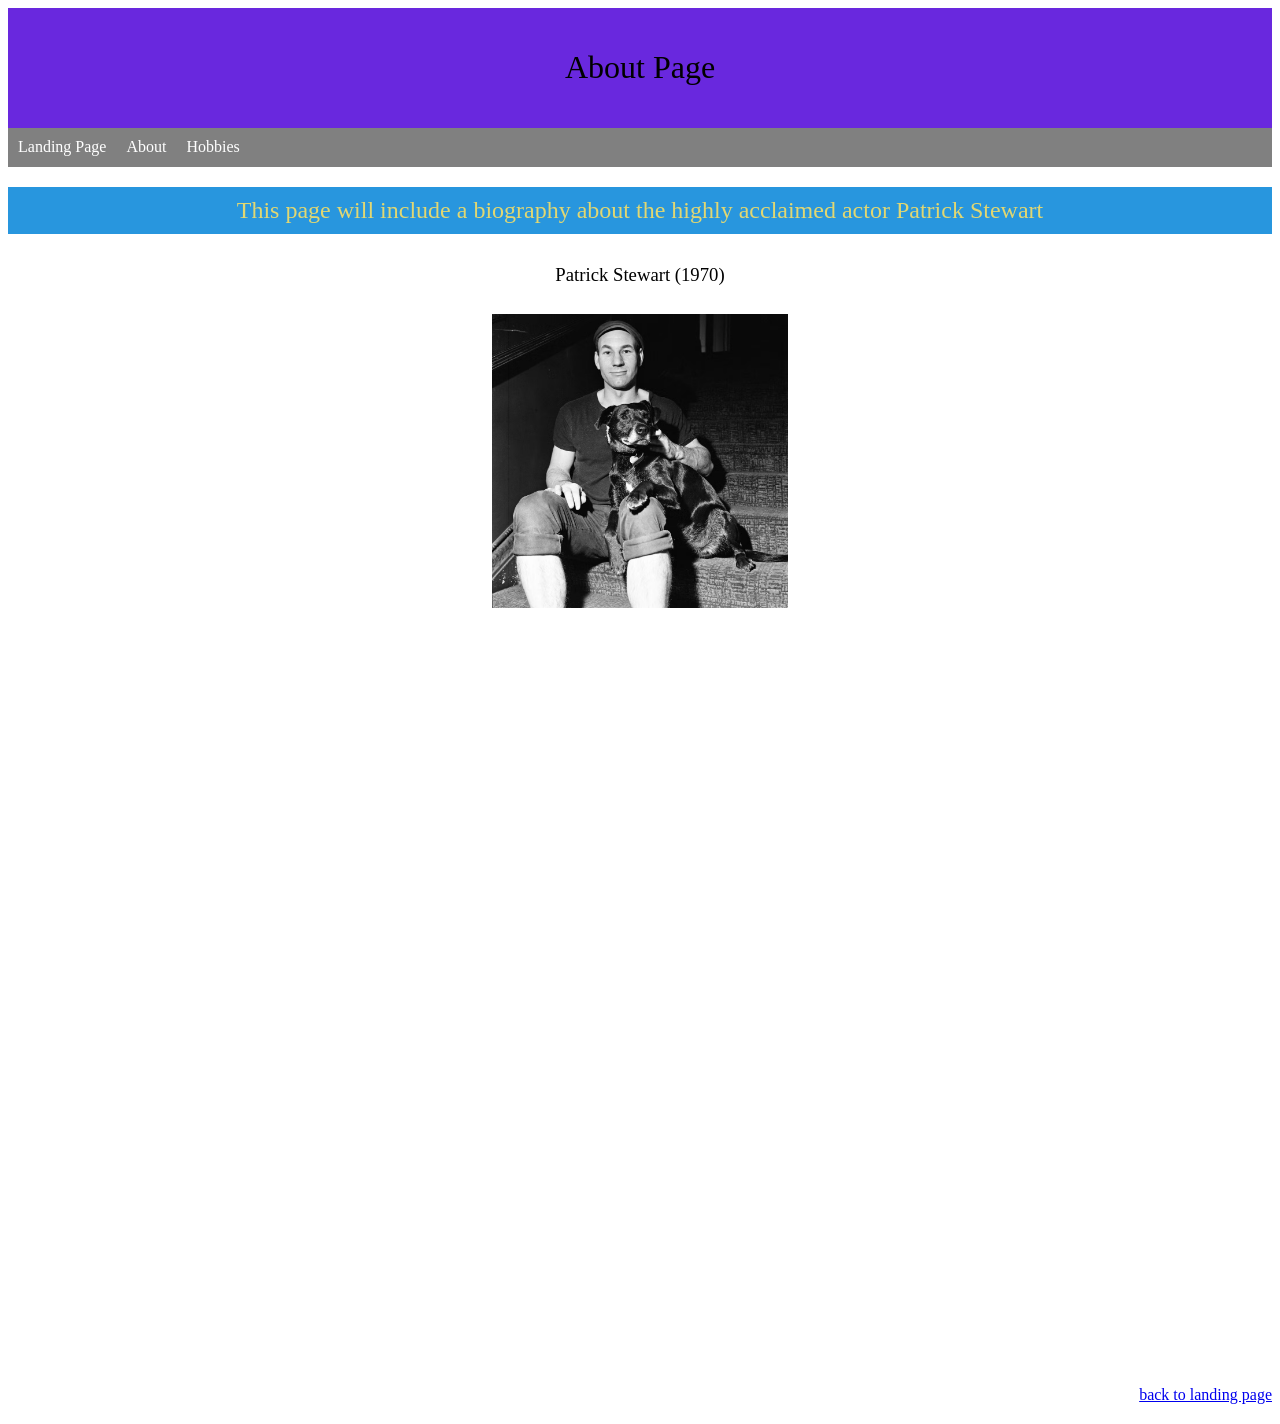
==== about.html @ 01951b3b "Pushing 02/15/26" ====
<!DOCTYPE html>
<!--Colton Stone, bioSite assignment-->
<html lang="en">
<head>
    <title>bioSite</title>
    <meta name="charset" content="UTF-8">
    <meta name="author" content="Colton Stone">
    <meta name="description" content="About Page">
    <meta name="keywords" content="HTML, CSS">
    <meta name="viewport" content="width=device-width, initial-scale=1.0">
    <link rel="stylesheet" href="bioSite.css">
</head>

<body>

<header>
    <h1>About Page</h1>
</header>

<div id="navbar">
    <a href=index.html>Landing Page</a>
    <a href=#>About</a>
    <a href=hobbies.html>Hobbies</a>
</div>


<div id="container">
    <h2>This page will include a biography about the highly acclaimed actor Patrick Stewart</h2>
    <div id="images">
        <div><h3>Patrick Stewart (1970)</h3>
            <figure><img src="images/Patrick%20Stewart%20Young.avif" style="width:25%" alt="">
                <figcaption></figcaption>
            </figure>
        </div>
        </div>
</div>

    <footer>
    <div class="landing_page">
        <a href="https://isa99sv.github.io/csd-340/">back to landing page</a>
    </div>
</footer>

</body>

</html>
---- bioSite.css ----
header {
background-color: #6928DE;
color: black;
text-align: center;
padding: 10px;
font-weight: 500;
}

h1 {
font-weight: 500;
text-align: center;
padding: 10px;
}

h2 {
background-color: #2896DE;
color: #E1D772;
font-weight: 250;
text-align: center;
padding: 10px;
}

h3 {
font-weight: 200;
padding: 10px;
text-align: center;
color:black;
}

figure {
text-align: center;
}

#container {
text-align: center;
font-weight: 200;
}

.container-links {
font-weight: 200;
}



#navbar {
overflow: hidden;
background-color: grey;
border-bottom: 1px solid grey;
}

#navbar a {
float: left;
display: block;
color: white;
text-align: center;
padding: 10px 10px;
text-decoration: none;
}

#navbar a:hover {
background-color: purple;
color: pink;
}


.landing_page {
float: right;
margin-top: 60%;
margin-bottom: 20px;
}
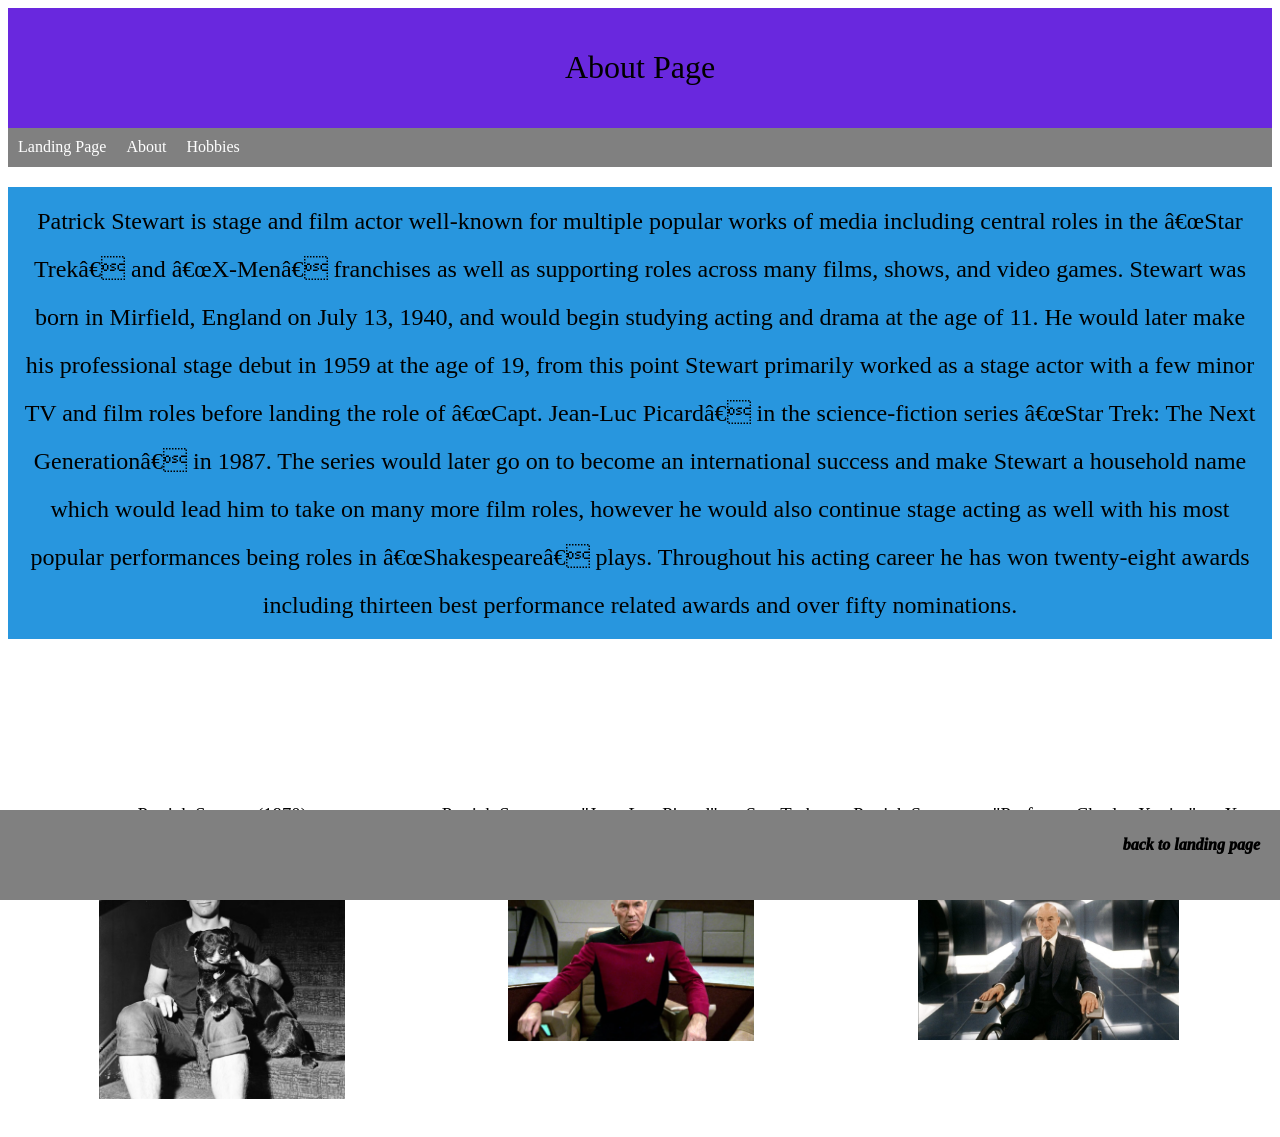
==== commit 29da8ccb: "Pushing 02/22/26" ====
--- a/about.html
+++ b/about.html
@@ -25,20 +25,38 @@
 
 
 <div id="container">
-    <h2>This page will include a biography about the highly acclaimed actor Patrick Stewart</h2>
+    <h2>Patrick Stewart is stage and film actor well-known for multiple popular works of media including central roles in the “Star Trek”
+        and “X-Men” franchises as well as supporting roles across many films, shows, and video games. Stewart was born in
+        Mirfield, England on July 13, 1940, and would begin studying acting and drama at the age of 11. He would later make his professional stage debut in 1959 at the age of 19,
+        from this point Stewart primarily worked as a stage actor with a few minor TV and film roles before
+        landing the role of “Capt. Jean-Luc Picard” in the science-fiction series “Star Trek: The Next Generation” in 1987.
+        The series would later go on to become an international success and make Stewart a household name which would lead him to take on many more film roles,
+        however he would also continue stage acting as well with his most popular performances being roles in “Shakespeare” plays.
+        Throughout his acting career he has won twenty-eight awards including thirteen best performance related awards and over fifty nominations.</h2>
+
     <div id="images">
         <div><h3>Patrick Stewart (1970)</h3>
-            <figure><img src="images/Patrick%20Stewart%20Young.avif" style="width:25%" alt="">
+            <figure><img src="images/PS1.jpg" style="width:75%" alt="">
                 <figcaption></figcaption>
+            </figure>
+            </div>
+
+            <div><h3>Patrick Stewart as "Jean-Luc Picard" on Star Trek: TNG</h3>
+            <figure><img src="images/PS_Star.jpg" style="width:75%" alt="">
+                <figcaption></figcaption>
+                </figure>
+            </div>
+
+                <div><h3>Patrick Stewart as "Professor Charles Xavier" on X-Men (2000)</h3>
+                <figure><img src="images/PS_Xmen.jpg" style="width:75%" alt="">
+                    <figcaption></figcaption>
             </figure>
         </div>
         </div>
 </div>
 
     <footer>
-    <div class="landing_page">
-        <a href="https://isa99sv.github.io/csd-340/">back to landing page</a>
-    </div>
+        <p><a href="https://isa99sv.github.io/csd-340/">back to landing page</a></p>
 </footer>
 
 </body>
--- a/bioSite.css
+++ b/bioSite.css
@@ -14,10 +14,11 @@
 
 h2 {
 background-color: #2896DE;
-color: #E1D772;
+color: black;
 font-weight: 250;
 text-align: center;
 padding: 10px;
+line-height: 2.0;
 }
 
 h3 {
@@ -36,11 +37,10 @@
 font-weight: 200;
 }
 
+
 .container-links {
 font-weight: 200;
 }
-
-
 
 #navbar {
 overflow: hidden;
@@ -62,10 +62,65 @@
 color: pink;
 }
 
-
-.landing_page {
-float: right;
-margin-top: 60%;
-margin-bottom: 20px;
+#images {
+display: grid;
+grid-template-columns: auto auto auto;
+margin-top: 10%;
+text-align: center;
+padding: 10px;
 }
 
+figure {
+text-align: center;
+}
+
+footer {
+position: fixed;
+bottom: 0;
+left: 0;
+background-color: grey;
+box-sizing: border-box;
+width: 100%;
+height: 10%;
+padding: 10px;
+}
+
+footer p {
+color: black;
+font-weight: 1000;
+float: right;
+padding-right: 10px;
+font-style: italic;
+}
+
+#source-pages {
+color: black;
+font-weight: 1000;
+float: left;
+padding-right: 10px;
+font-size: 10px;
+font-style: italic;
+}
+
+#source-pages p {
+color: black;
+font-weight: 1000;
+float: left;
+padding-right: 10px;
+font-size: 10px;
+font-style: italic;
+}
+
+footer a {
+text-decoration: none;
+color: black;
+float: right;
+}
+
+footer a:hover {
+text-decoration: underline;
+color: #B900E0;
+}
+
+
+
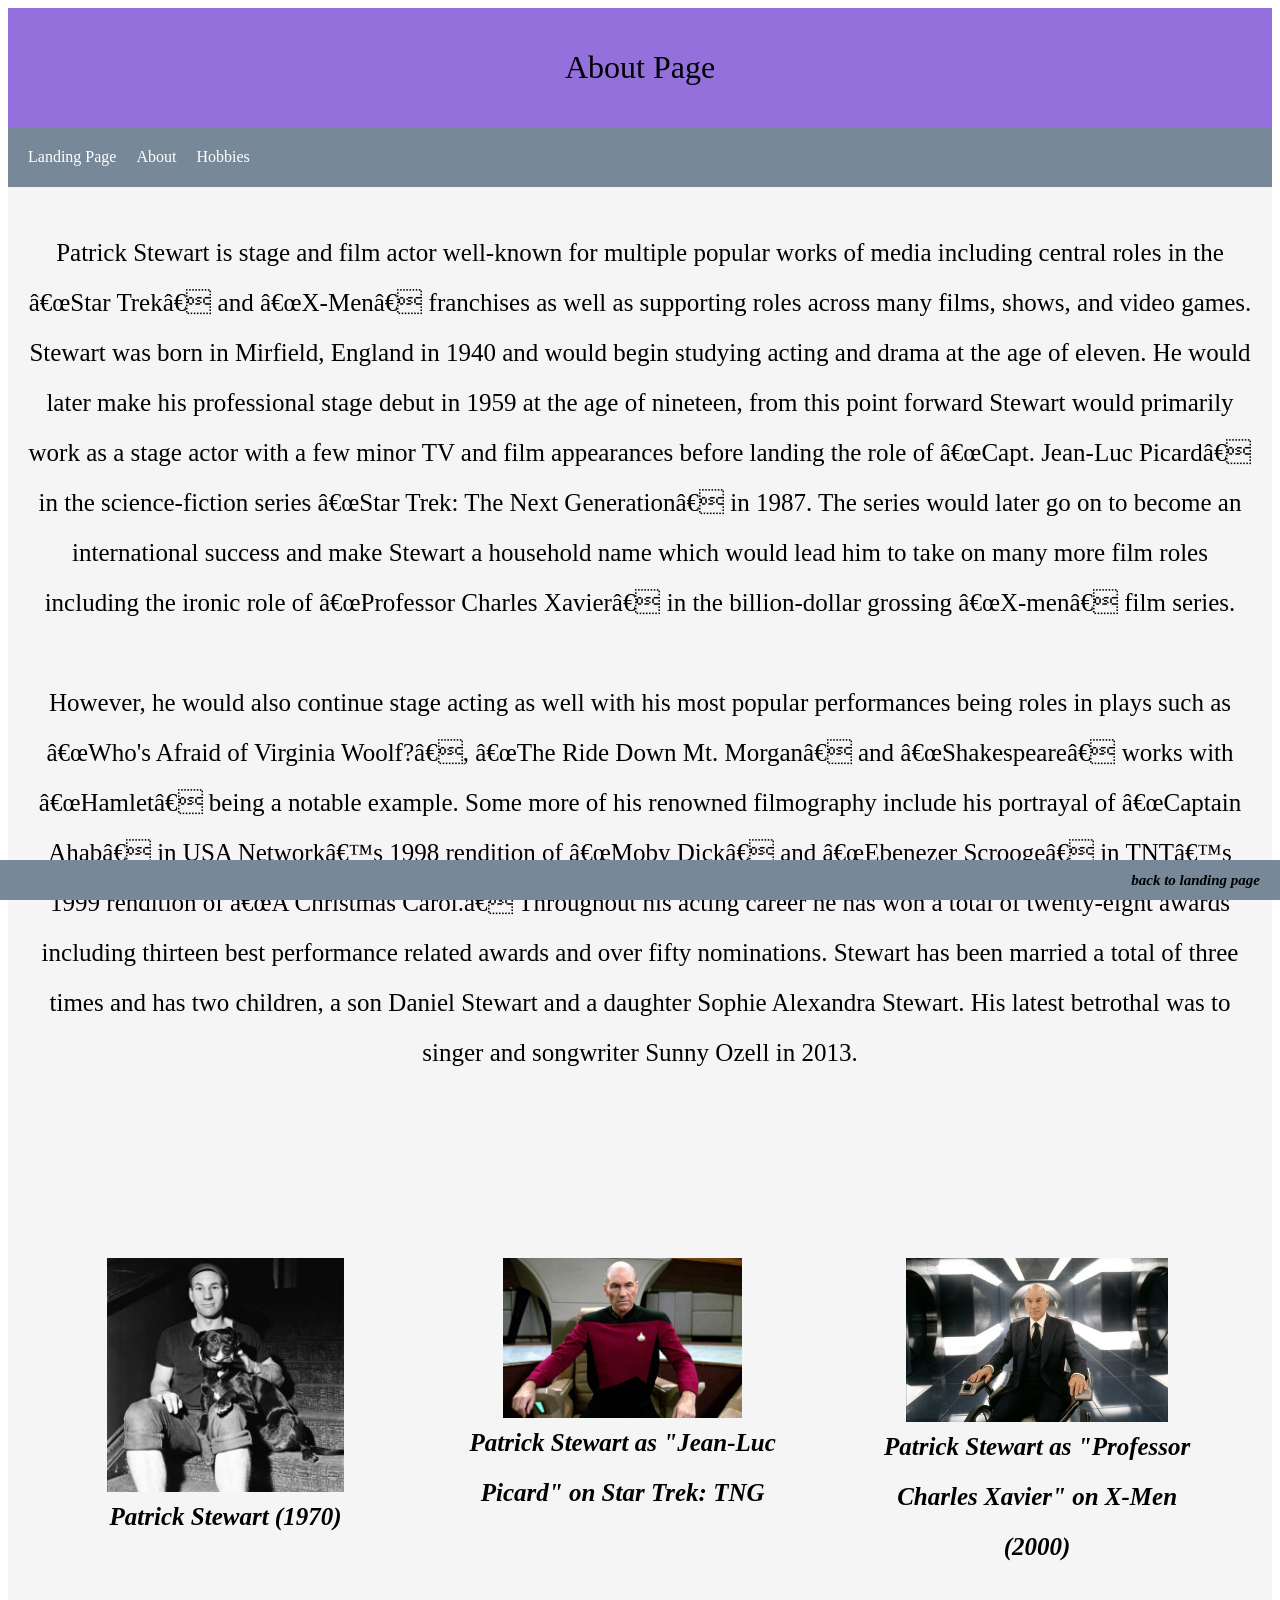
==== commit f495edda: "Pushing 03/06/2026" ====
--- a/about.html
+++ b/about.html
@@ -25,39 +25,49 @@
 
 
 <div id="container">
-    <h2>Patrick Stewart is stage and film actor well-known for multiple popular works of media including central roles in the “Star Trek”
-        and “X-Men” franchises as well as supporting roles across many films, shows, and video games. Stewart was born in
-        Mirfield, England on July 13, 1940, and would begin studying acting and drama at the age of 11. He would later make his professional stage debut in 1959 at the age of 19,
-        from this point Stewart primarily worked as a stage actor with a few minor TV and film roles before
-        landing the role of “Capt. Jean-Luc Picard” in the science-fiction series “Star Trek: The Next Generation” in 1987.
-        The series would later go on to become an international success and make Stewart a household name which would lead him to take on many more film roles,
-        however he would also continue stage acting as well with his most popular performances being roles in “Shakespeare” plays.
-        Throughout his acting career he has won twenty-eight awards including thirteen best performance related awards and over fifty nominations.</h2>
+    <h2>Patrick Stewart is stage and film actor well-known for multiple popular works of media including central roles in the “Star Trek” and “X-Men” franchises
+        as well as supporting roles across many films, shows, and video games. Stewart was born in Mirfield, England in 1940
+        and would begin studying acting and drama at the age of eleven. He would later make his professional stage debut in 1959 at the age of nineteen,
+        from this point forward Stewart would primarily work as a stage actor with a few minor TV and film appearances before landing the role of
+        “Capt. Jean-Luc Picard” in the science-fiction series “Star Trek: The Next Generation” in 1987. The series would later go on to become an
+        international success and make Stewart a household name which would lead him to take on many more film roles including the ironic role of
+        “Professor Charles Xavier” in the billion-dollar grossing “X-men” film series.
+        <br>
+        <br>
+        However, he would also continue stage acting as well with his most popular performances being roles in plays such as
+        “Who's Afraid of Virginia Woolf?”, “The Ride Down Mt. Morgan” and “Shakespeare” works with “Hamlet” being a notable example.
+        Some more of his renowned filmography include his portrayal of “Captain Ahab” in USA Network’s 1998 rendition of “Moby Dick”
+        and “Ebenezer Scrooge” in TNT’s 1999 rendition of “A Christmas Carol.” Throughout his acting career he has won a total of
+        twenty-eight awards including thirteen best performance related awards and over fifty nominations.
+        Stewart has been married a total of three times and has two children, a son Daniel Stewart and a daughter Sophie Alexandra Stewart.
+        His latest betrothal was to singer and songwriter Sunny Ozell in 2013.
+        </h2>
 
     <div id="images">
-        <div><h3>Patrick Stewart (1970)</h3>
+        <div>
             <figure><img src="images/PS1.jpg" style="width:75%" alt="">
-                <figcaption></figcaption>
+                <figcaption>Patrick Stewart (1970)</figcaption>
             </figure>
             </div>
 
-            <div><h3>Patrick Stewart as "Jean-Luc Picard" on Star Trek: TNG</h3>
+            <div>
             <figure><img src="images/PS_Star.jpg" style="width:75%" alt="">
-                <figcaption></figcaption>
+                <figcaption>Patrick Stewart as "Jean-Luc Picard" on Star Trek: TNG</figcaption>
                 </figure>
             </div>
 
-                <div><h3>Patrick Stewart as "Professor Charles Xavier" on X-Men (2000)</h3>
+                <div>
                 <figure><img src="images/PS_Xmen.jpg" style="width:75%" alt="">
-                    <figcaption></figcaption>
+                    <figcaption>Patrick Stewart as "Professor Charles Xavier" on X-Men (2000)</figcaption>
             </figure>
-        </div>
-        </div>
-</div>
+            </div>
+    </div>
 
     <footer>
         <p><a href="https://isa99sv.github.io/csd-340/">back to landing page</a></p>
-</footer>
+    </footer>
+
+</div>
 
 </body>
 
--- a/bioSite.css
+++ b/bioSite.css
@@ -1,5 +1,5 @@
 header {
-background-color: #6928DE;
+background-color: #9370DB;
 color: black;
 text-align: center;
 padding: 10px;
@@ -13,28 +13,32 @@
 }
 
 h2 {
-background-color: #2896DE;
 color: black;
-font-weight: 250;
+font-size: 25px;
+font-weight: 200;
+text-align: center;
+padding: 10px;
+}
+
+h3 {
+color: black;
+font-size: 40px;
+font-weight: bold;
+text-align: center;
+padding: 10px;
+}
+
+
+#container {
+background-color: #F5F5F5;
+color: black;
+display: grid;
+height: auto;
+font-size: 15px;
+font-weight: 200;
 text-align: center;
 padding: 10px;
 line-height: 2.0;
-}
-
-h3 {
-font-weight: 200;
-padding: 10px;
-text-align: center;
-color:black;
-}
-
-figure {
-text-align: center;
-}
-
-#container {
-text-align: center;
-font-weight: 200;
 }
 
 
@@ -44,8 +48,9 @@
 
 #navbar {
 overflow: hidden;
-background-color: grey;
-border-bottom: 1px solid grey;
+background-color: #778899;
+border-bottom: 1px solid #778899;
+padding: 10px;
 }
 
 #navbar a {
@@ -72,43 +77,44 @@
 
 figure {
 text-align: center;
+width: auto;
+height: auto;
+}
+
+figcaption {
+text-align: center;
+color: black;
+font-size: 25px;
+font-weight: bold;
+font-style: italic;
+}
+
+img {
+display: block;
+margin: auto;
+text-align: center;
+width: auto;
+height: auto;
 }
 
 footer {
 position: fixed;
 bottom: 0;
-left: 0;
-background-color: grey;
+right: 0;
+background-color: #778899;
 box-sizing: border-box;
 width: 100%;
-height: 10%;
+height: 40px;
 padding: 10px;
 }
 
 footer p {
 color: black;
-font-weight: 1000;
 float: right;
 padding-right: 10px;
 font-style: italic;
-}
-
-#source-pages {
-color: black;
-font-weight: 1000;
-float: left;
-padding-right: 10px;
-font-size: 10px;
-font-style: italic;
-}
-
-#source-pages p {
-color: black;
-font-weight: 1000;
-float: left;
-padding-right: 10px;
-font-size: 10px;
-font-style: italic;
+font-weight: bold;
+transform: translateY(-20px);
 }
 
 footer a {
